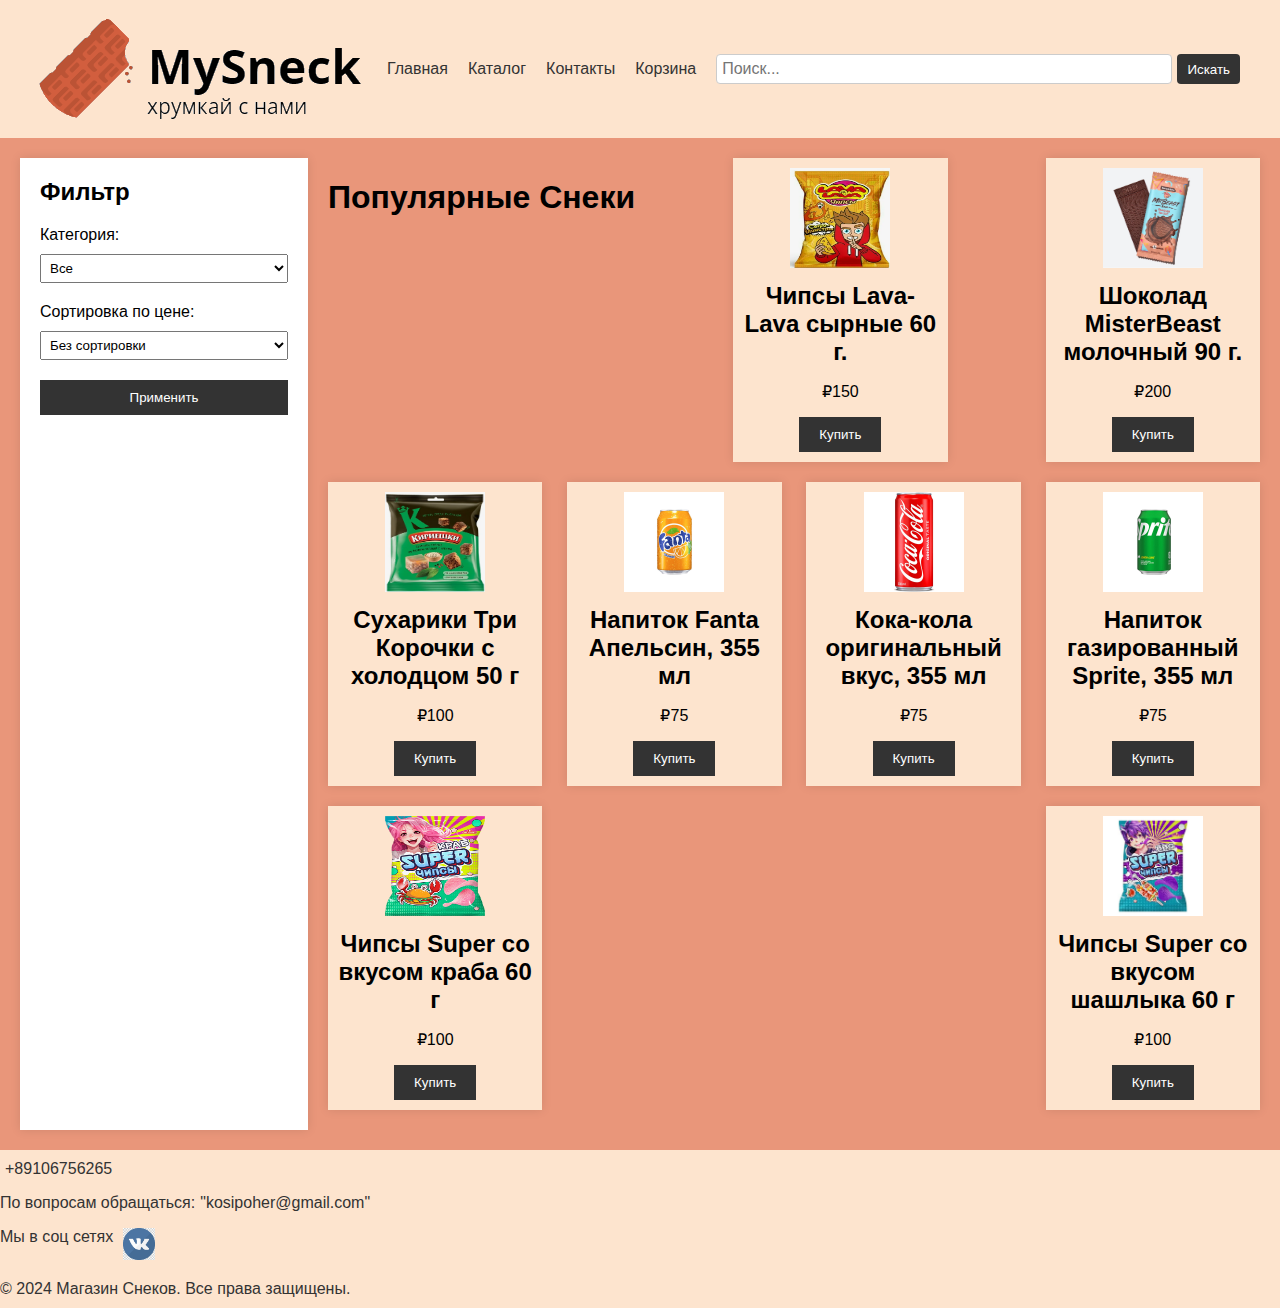
==== index.html @ fd8f6d88 "Add files via upload" ====
<!DOCTYPE html>
<html lang="ru">
<head>
    <meta charset="UTF-8">
    <title>Магазин Снеков</title>
    <link rel="stylesheet" href="MySneck.css">
</head>
<body>
    <header>
        <img alt="MySneck" src="logo.png">
        <nav>
            <ul>
                <li><a href="#">Главная</a></li>
                <li><a href="index3.html">Каталог</a></li>
                <li><a href="index2.html">Контакты</a></li>
                <li><a href="index4.html">Корзина</a></li>
            </ul>
            <form class="search-form">
                <input type="text" placeholder="Поиск..." name="search">
                <button type="submit">Искать</button>
            </form>
        </nav>
    </header>
    <main>
        <aside class="filter">
            <h2>Фильтр</h2>
            <form> 
           <label for="category">Категория:
           </label>
            <select id="category" name="category"> 
           <option value="all">Все</option>
            <option value="chips">Чипсы</option>
            <option value="chocolate">Шоколад</option>
            <option value="drinks">Напитки</option>
            </select>
            <label for="price">Сортировка по цене:</label>
            <select id="price" name="price">
                <option value="none">Без сортировки</option>
                <option value="asc">По возрастанию</option>
                <option value="desc">По убыванию</option>
            </select>
            <button type="submit">Применить</button>
            </form>
        </aside>
        <section class="products">
            <h1>Популярные Снеки</h1>
            <div class="product">
                <a href="product1.html">
                <img alt="Товар 1" src="Sneck2.png">
                <h2>Чипсы Lava-Lava сырные 60 г.</h2>
                <p>₽150</p>
                <button>Купить</button>
                </a>
            </div>
            <div class="product">
                <a href="product2.html">
                <img alt="Товар 2" src="Sneck1.png">
                <h2>Шоколад MisterBeast молочный 90 г.</h2>
                <p>₽200</p>
                <button>Купить</button>
                </a>
            </div>
            <div class="product">
                <a href="product3.html">
                <img alt="Товар 3" src="Sneck3.png">
                <h2>Сухарики Три Корочки с холодцом 50 г</h2>
                <p>₽100</p>
                <button>Купить</button>
                </a>
            </div>
            <div class="product">
                <a href="product4.html">
                <img alt="Товар 4" src="Sneck4.png">
                <h2>Напиток Fanta Апельсин, 355 мл</h2>
                <p>₽75</p>
                <button>Купить</button>
                </a>
            </div>
            <div class="product">
                <a href="product5.html">
                <img alt="Товар 5" src="Sneck5.png">
                <h2>Кока-кола оригинальный вкус, 355 мл</h2>
                <p>₽75</p>
                <button>Купить</button>
                </a>
            </div>
            <div class="product">
                <a href="product6.html">
                <img alt="Товар 6" src="Sneck6.png">
                <h2>Напиток газированный Sprite, 355 мл</h2>
                <p>₽75</p>
                <button>Купить</button>
                </a>
            </div>
            <div class="product">
                <a href="product7.html">
                <img alt="Товар 7" src="Sneck7.png">
                <h2>Чипсы Super со вкусом краба 60 г</h2>
                <p>₽100</p>
                <button>Купить</button>
            </a>
            </div>
            <div class="product">
                <a href="product8.html">
                <img alt="Товар 8" src="Sneck8.png">
                <h2>Чипсы Super со вкусом шашлыка 60 г</h2>
                <p>₽100</p>
                <button>Купить</button>
                </a>
            </div>
        </section>
    </main>
    <footer>
        <a href="index2.html">+89106756265</a>
        <p>По вопросам обращаться: <a href="index2.html">"kosipoher@gmail.com"</a></p>
        <p>Мы в соц сетях <a href="https://vk.com/kosipoher" target="_blank"><img alt="VK" src="images.png"></a></p>
        <p class="baza">&copy; 2024 Магазин Снеков. Все права защищены.</p>
    </footer>
</body>
</html>
---- MySneck.css ----
body {
    font-family: Arial, sans-serif;
    margin: 0;
    padding: 0;
    display: flex;
    flex-direction: column;
    min-height: 100vh;
    background-color: darksalmon;
}

header {
    background-color: #FDE4CE;
    color: #333;
    padding: 10px 20px;
    display: flex;
    justify-content: space-between;
    align-items: center;
}

header .logo {
    font-size: 24px;
    font-weight: bold;
}

nav {
    display: flex;
    align-items: center;
    width: 100%;
    justify-content: space-between;
}

.nav-left {
    display: flex;
    align-items: center;
}

.nav-right {
    display: flex;
    align-items: center;
    margin-left: auto;
}

nav ul {
    list-style-type: none;
    margin: 0;
    padding: 0;
    display: flex;
}

nav ul li {
    margin-left: 20px;
}

nav ul li a {
    color: #333;
    text-decoration: none;
}

.search-form {
    display: flex;
    justify-content: center;
    margin: 0 20px;
    flex-grow: 1;
}

.search-form input[type="text"] {
    width: 100%;
    padding: 5px;
    border: 1px solid #ccc;
    border-radius: 4px;
    box-sizing: border-box;
    font-size: 16px;
}

.search-form button {
    padding: 5px 10px;
    background-color: #333;
    color: #fff;
    border: none;
    border-radius: 4px;
    cursor: pointer;
    margin-left: 5px;
}

.search-form button:hover {
    background-color: blue;
}

main {
    display: flex;
    padding: 20px;
    flex: 1;
}

.filter {
    width: 20%;
    background-color: #fff;
    padding: 20px;
    box-shadow: 0 0 10px rgba(0, 0, 0, 0.1);
    margin-right: 20px;
}

.filter h2 {
    margin-top: 0;
}

.filter form {
    display: flex;
    flex-direction: column;
}

.filter label {
    margin-bottom: 10px;
}

.filter select {
    margin-bottom: 20px;
    padding: 5px;
}

.filter button {
    background-color: #333;
    color: #fff;
    border: none;
    padding: 10px 20px;
    cursor: pointer;
}

.filter button:hover {
    background-color: blue;
}

.products {
    display: flex;
    flex-wrap: wrap;
    justify-content: space-between;
    flex: 1;
}

.product {
    background-color: #FDE4CE;
    padding: 10px;
    box-shadow: 0 0 10px rgba(0, 0, 0, 0.1);
    text-align: center;
    width: 23%;
    margin-bottom: 20px;
    box-sizing: border-box;
}

.product img {
    width: 100px;
    height: 100px;
}

.product h2 {
    margin: 10px 0;
}

.product button {
    background-color: #333;
    color: #fff;
    text-decoration: none;
    border: none;
    padding: 10px 20px;
    cursor: pointer;
}

.product:hover {
    background: #dddddd;
}

.product button:hover {
    background: blue;
}

footer {
    background-color: #FDE4CE;
    color: #333;
    text-align: left;
    padding: 10px 0;
    position: relative;
    width: 100%;
    bottom: 0;
}

footer p {
    display: flex;
    align-items: left;
    justify-content: left;
}

footer p a img {
    margin-left: 5px;
    width: 32px;
    height: 32px;
}

footer a {
    margin-left: 5px;
}

footer .baza {
    display: block;
    margin: 0;
}

a {
    color: inherit; 
    text-decoration: none; 
}

a:hover {
    color: blue; 
    text-decoration: underline;
}

.cart {
    background-color: #fff;
    padding: 20px;
    box-shadow: 0 0 10px rgba(0, 0, 0, 0.1);
    margin: 20px;
    border-radius: 8px;
    max-width: 400px;
}

.cart-item {
    display: flex;
    align-items: center;
    margin-bottom: 15px;
}

.cart-item img {
    width: 30px;
    height: 30px;
    margin-right: 10px;
}

.item-details {
    display: flex;
    flex-direction: column;
}

.item-name {
    font-weight: bold;
}

.item-price {
    color: #666;
}

.checkout-button {
    background-color: #333;
    color: #fff;
    padding: 10px 20px;
    border: none;
    border-radius: 4px;
    cursor: pointer;
    width: 100%;
}

.checkout-button:hover {
    background-color: blue;
}
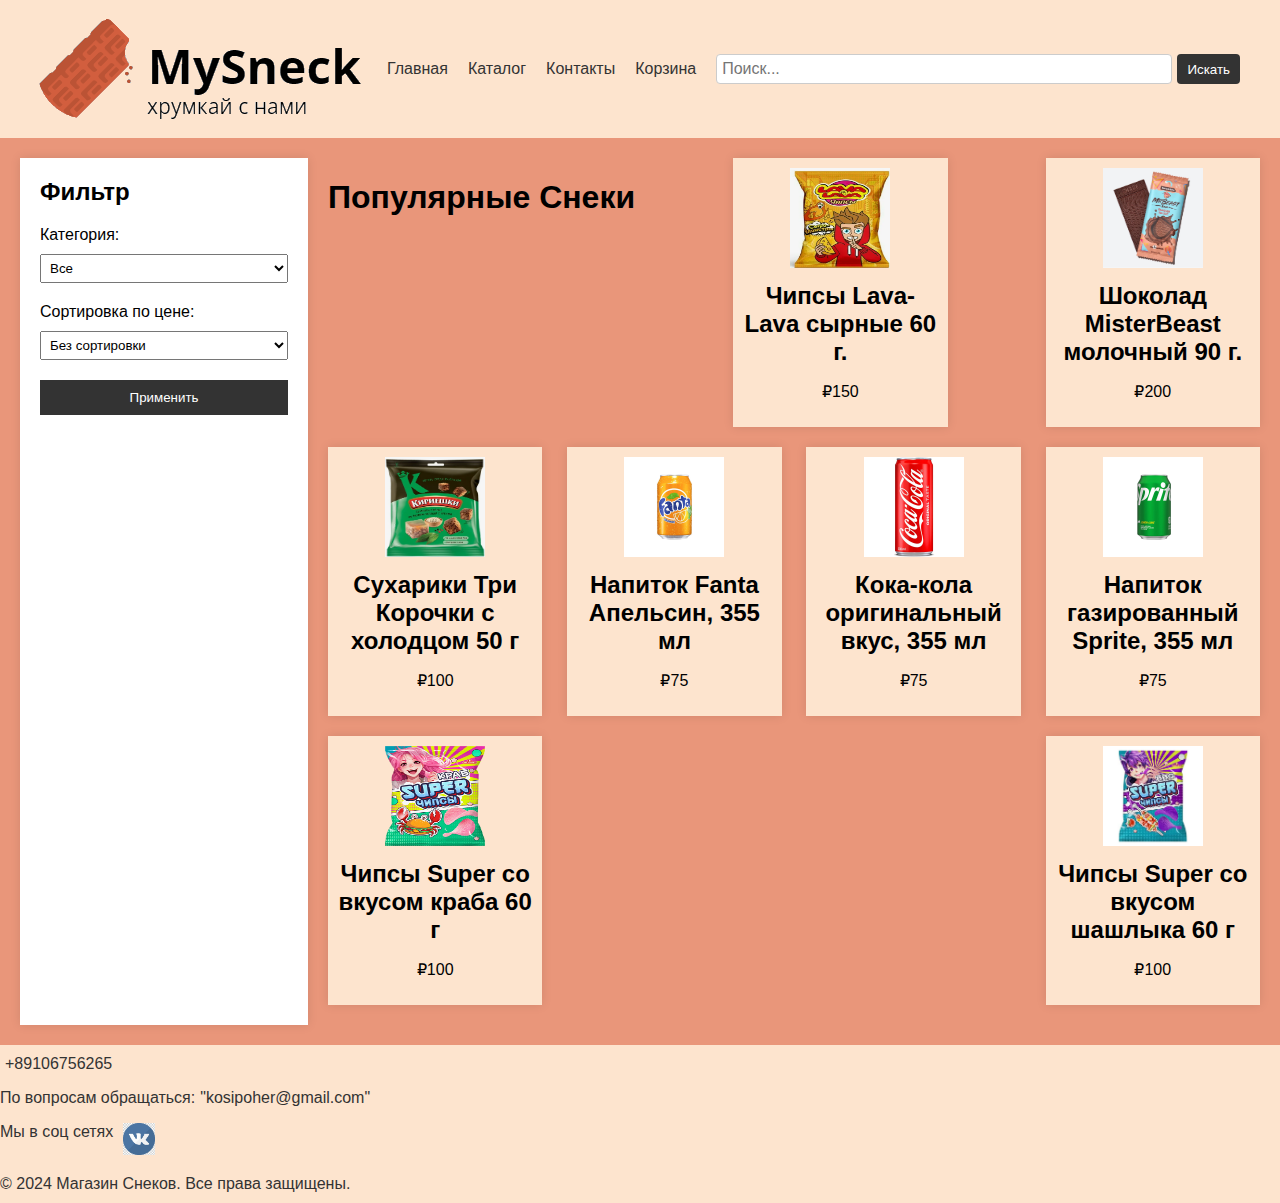
==== commit 7343ff8d: "Add files via upload" ====
--- a/index.html
+++ b/index.html
@@ -49,7 +49,6 @@
                 <img alt="Товар 1" src="Sneck2.png">
                 <h2>Чипсы Lava-Lava сырные 60 г.</h2>
                 <p>₽150</p>
-                <button>Купить</button>
                 </a>
             </div>
             <div class="product">
@@ -57,7 +56,6 @@
                 <img alt="Товар 2" src="Sneck1.png">
                 <h2>Шоколад MisterBeast молочный 90 г.</h2>
                 <p>₽200</p>
-                <button>Купить</button>
                 </a>
             </div>
             <div class="product">
@@ -65,7 +63,6 @@
                 <img alt="Товар 3" src="Sneck3.png">
                 <h2>Сухарики Три Корочки с холодцом 50 г</h2>
                 <p>₽100</p>
-                <button>Купить</button>
                 </a>
             </div>
             <div class="product">
@@ -73,7 +70,6 @@
                 <img alt="Товар 4" src="Sneck4.png">
                 <h2>Напиток Fanta Апельсин, 355 мл</h2>
                 <p>₽75</p>
-                <button>Купить</button>
                 </a>
             </div>
             <div class="product">
@@ -81,7 +77,6 @@
                 <img alt="Товар 5" src="Sneck5.png">
                 <h2>Кока-кола оригинальный вкус, 355 мл</h2>
                 <p>₽75</p>
-                <button>Купить</button>
                 </a>
             </div>
             <div class="product">
@@ -89,7 +84,6 @@
                 <img alt="Товар 6" src="Sneck6.png">
                 <h2>Напиток газированный Sprite, 355 мл</h2>
                 <p>₽75</p>
-                <button>Купить</button>
                 </a>
             </div>
             <div class="product">
@@ -97,7 +91,6 @@
                 <img alt="Товар 7" src="Sneck7.png">
                 <h2>Чипсы Super со вкусом краба 60 г</h2>
                 <p>₽100</p>
-                <button>Купить</button>
             </a>
             </div>
             <div class="product">
@@ -105,7 +98,6 @@
                 <img alt="Товар 8" src="Sneck8.png">
                 <h2>Чипсы Super со вкусом шашлыка 60 г</h2>
                 <p>₽100</p>
-                <button>Купить</button>
                 </a>
             </div>
         </section>
